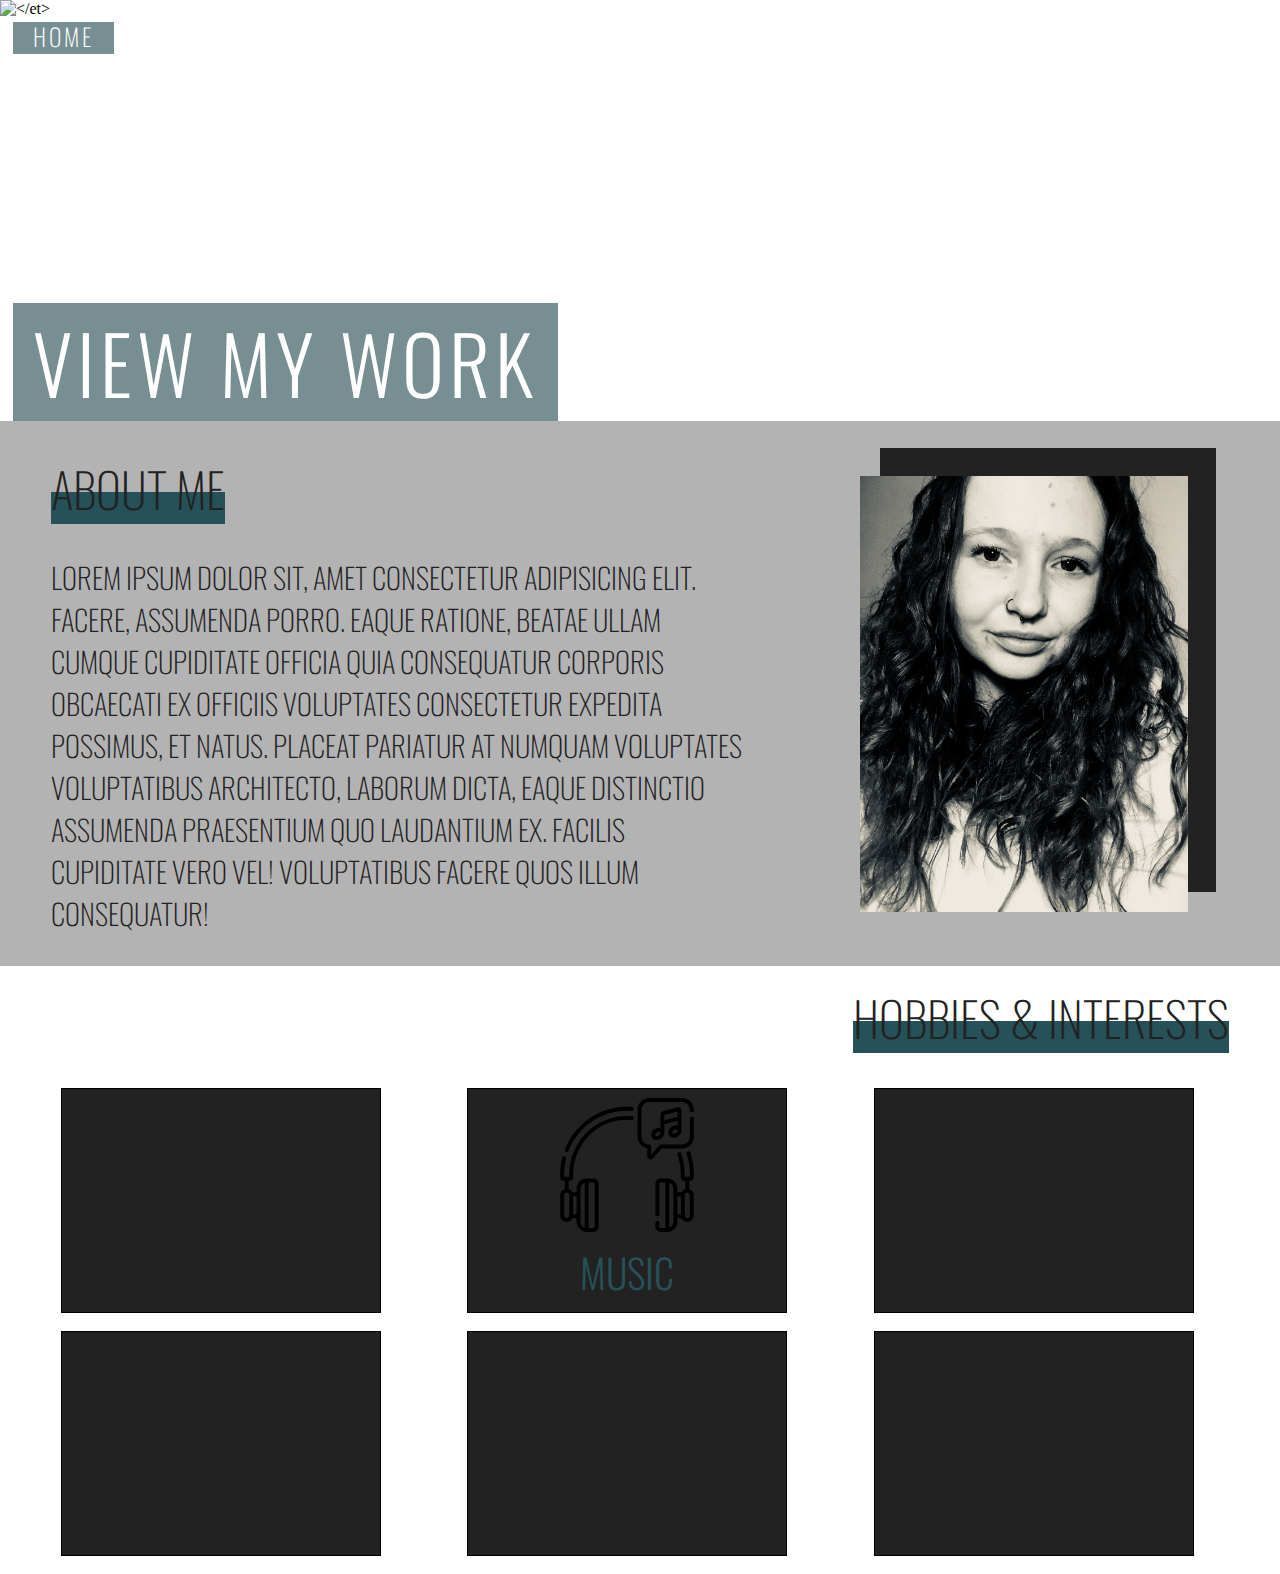
==== index.html @ 9de9ee96 "about me complete and hobby start" ====
<!DOCTYPE html>
<html lang="en">
<head>
  <meta charset="UTF-8">
  <meta name="description" content="NEEEDED!!">
  <meta http-equiv="X-UA-Compatible" content="IE=edge">
  <link rel="stylesheet" href="/css/main.css">
  <meta name="viewport" content="width=device-width, initial-scale=1.0">
  <title>Emma Thurmer - Portfolio</title>
</head>
<body>
  <header>
    <div class="header_container">
      <div class="header_logo">
        <img src="/img/et_.png" alt="</et>">
      </div>
      <div class="header_menu">
        <a href="#" class="cta_underline header_links active">Home</a>
        <a href="#" class="cta_underline header_links">Portfolio</a>
        <a href="#" class="cta_underline header_links">Blog</a>
        <a href="#" class="cta_underline header_links">Contact</a>
      </div>
      <div class="header_img"></div>
      <div class="header_info">
        <div class="header_text">
          <h3 class="white">Welcome!</h3>
          <h2 class="white">My Name is</h2>
          <h1 class="white">Emma Thurmer</h1>
        </div>
        <div class="cta_button">
          <a href="#" class="cta_underline cta_links button">View my work</a>
        </div>
      </div>
    </div>
  </header>
  <main>
    <div class="about_me">
      <div class="about_me_info">
        <h2 class="static">About me</h2>
        <p><span>Lorem</span> ipsum dolor sit, amet consectetur adipisicing elit. Facere, assumenda porro. Eaque ratione, beatae ullam cumque cupiditate officia quia consequatur corporis obcaecati ex officiis voluptates consectetur expedita possimus, et natus. Placeat pariatur at numquam voluptates voluptatibus architecto, laborum dicta, eaque distinctio assumenda praesentium quo laudantium ex. Facilis cupiditate vero vel! Voluptatibus facere quos illum consequatur!</p>
      </div>
      <div class="about_me_img">
        <img src="/img/IMG_8100.jpg" alt="NEEDED">
      </div>
    </div>
    <div class="hobbies">
      <div class="hobbies_heading">
        <h2 class="static">Hobbies & Interests</h2>
      </div>
      <div class="hobbies_list">
        <div class="hobbies_cards"></div>
        <div class="hobbies_cards">
          <img src="/img/headphones.svg" alt="Illustration icon of a headset with a speech bubble in the top right corner, the speech bobble contains a note.">
          <p class="blue">Music</p>
        </div>
        <div class="hobbies_cards"></div>
        <div class="hobbies_cards"></div>
        <div class="hobbies_cards"></div>
        <div class="hobbies_cards"></div>
      </div>
    </div>
  </main>

</body>
</html>
---- css/main.css ----
/* Style Sheets */

@import './partials/header.css';
/* @import './partials/footer.css'; */

@import './partials/index.css';

/* General Styles */
@import './styles.css';
@import './partials/layout.css';

/* Fonts */
@import url('https://fonts.googleapis.com/css2?family=Oswald:wght@200;300;400;500;600;700&display=swap');
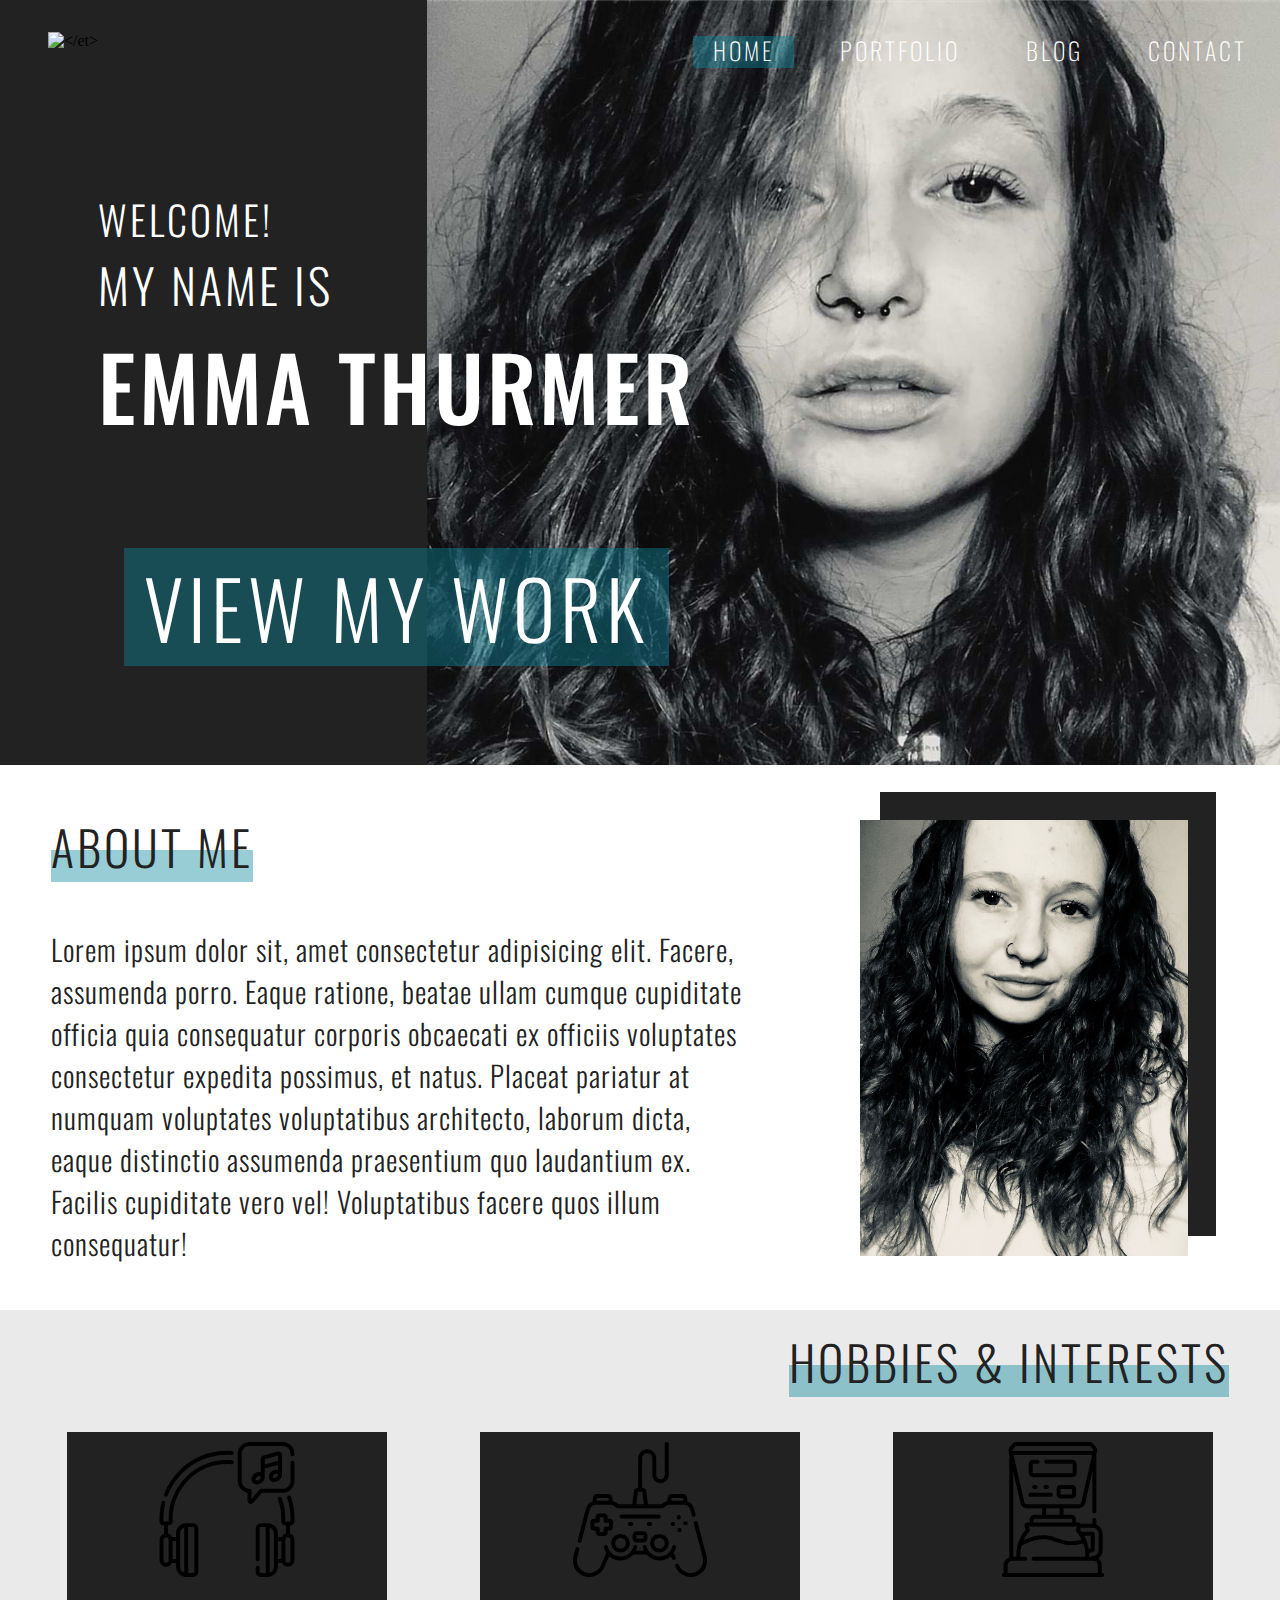
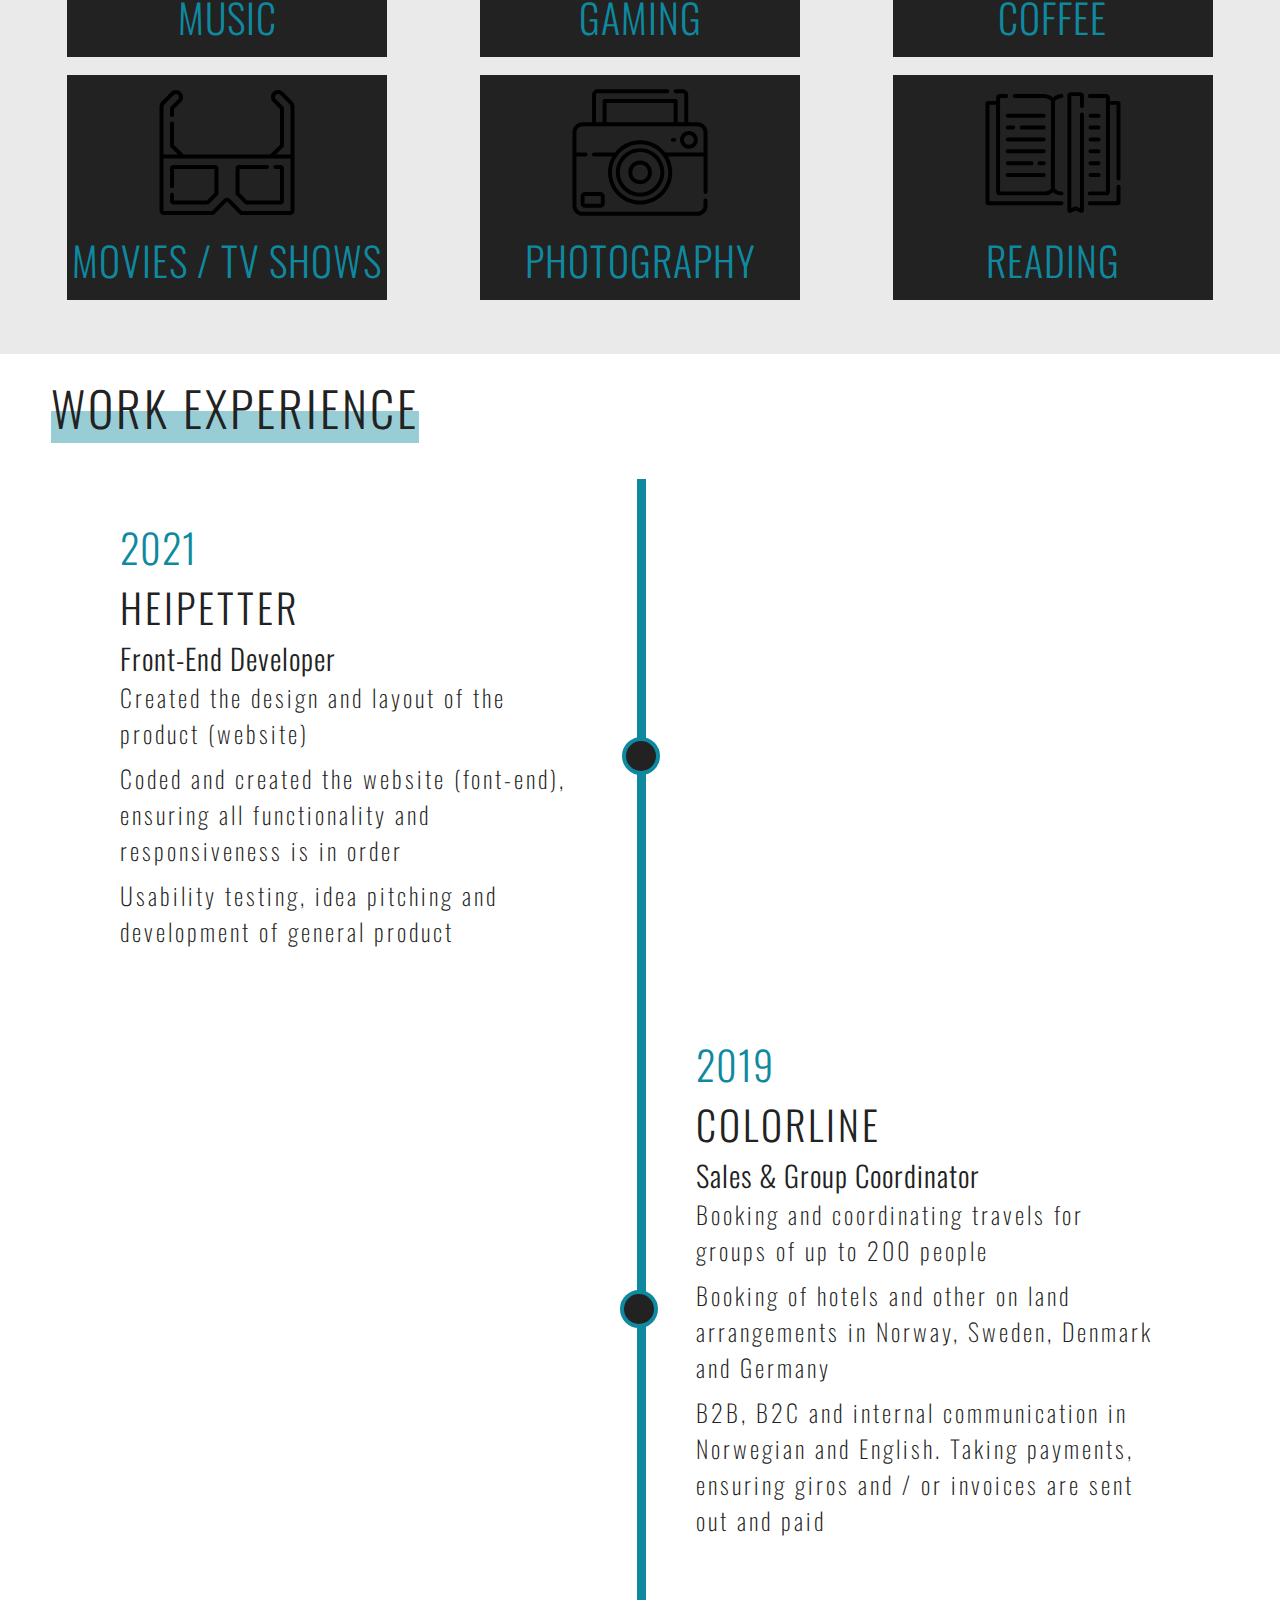
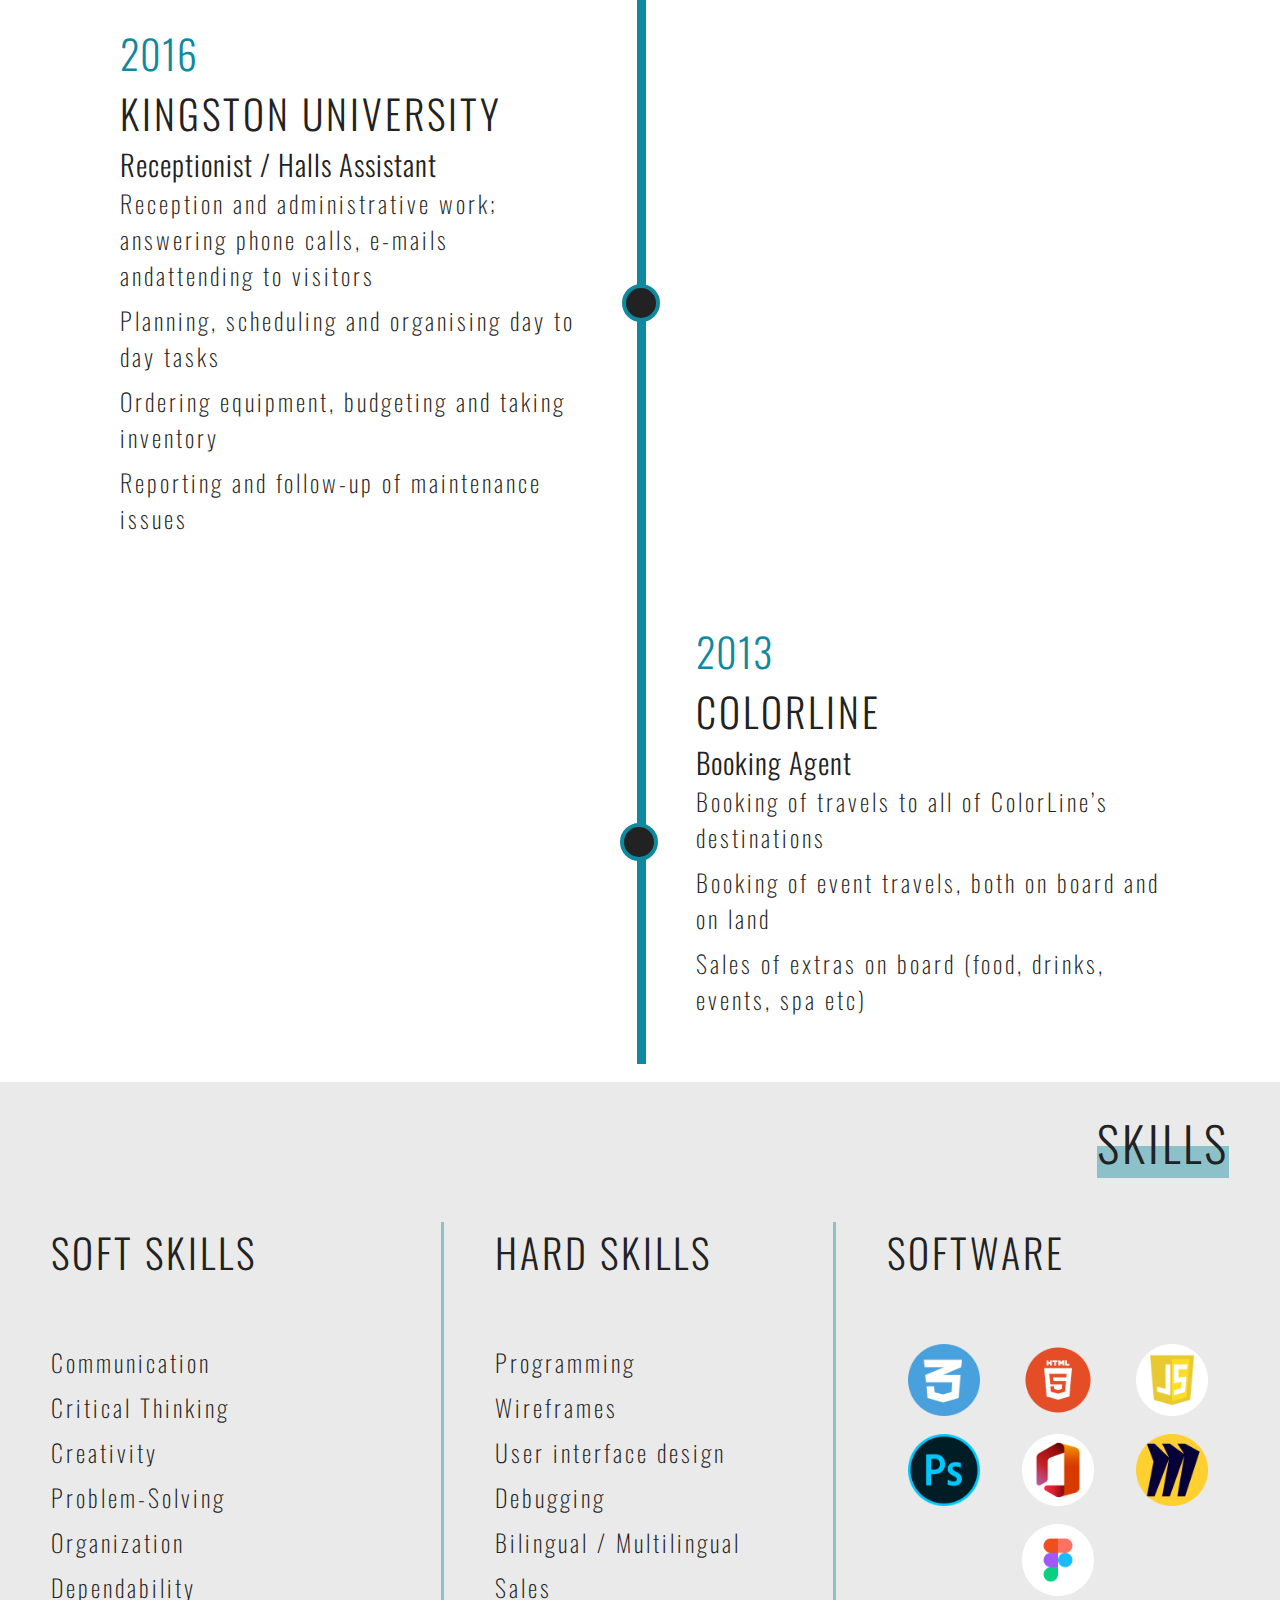
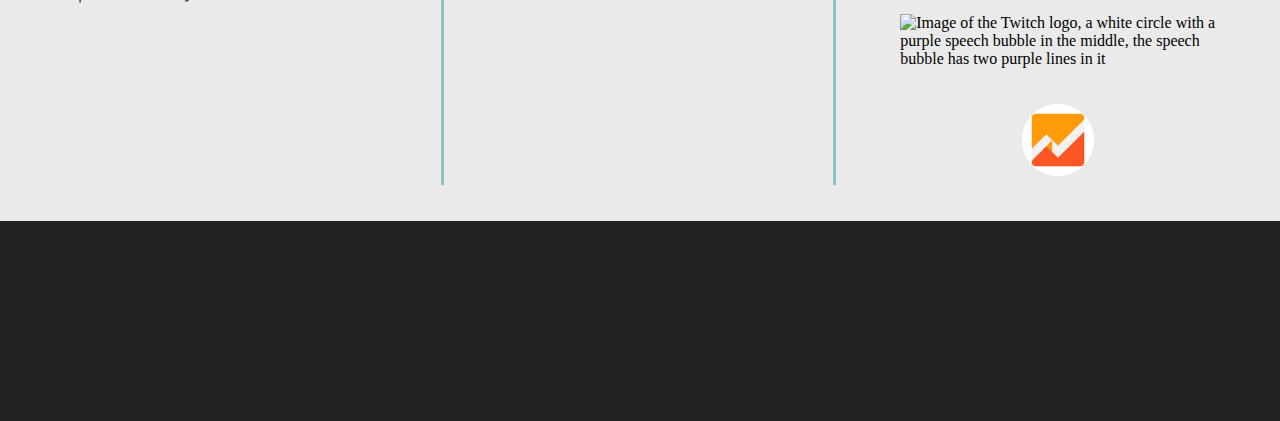
==== commit bb3aeb10: "portfolio update" ====
--- a/index.html
+++ b/index.html
@@ -4,6 +4,7 @@
   <meta charset="UTF-8">
   <meta name="description" content="NEEEDED!!">
   <meta http-equiv="X-UA-Compatible" content="IE=edge">
+  <script src="https://kit.fontawesome.com/e8d534591c.js" crossorigin="anonymous"></script>
   <link rel="stylesheet" href="/css/main.css">
   <meta name="viewport" content="width=device-width, initial-scale=1.0">
   <title>Emma Thurmer - Portfolio</title>
@@ -15,17 +16,17 @@
         <img src="/img/et_.png" alt="</et>">
       </div>
       <div class="header_menu">
-        <a href="#" class="cta_underline header_links active">Home</a>
-        <a href="#" class="cta_underline header_links">Portfolio</a>
+        <a href="/index.html" class="cta_underline header_links active">Home</a>
+        <a href="/portfolio.html" class="cta_underline header_links">Portfolio</a>
         <a href="#" class="cta_underline header_links">Blog</a>
         <a href="#" class="cta_underline header_links">Contact</a>
       </div>
       <div class="header_img"></div>
       <div class="header_info">
         <div class="header_text">
-          <h3 class="white">Welcome!</h3>
-          <h2 class="white">My Name is</h2>
-          <h1 class="white">Emma Thurmer</h1>
+          <h3>Welcome!</h3>
+          <h2 class="whiteh2">My Name is</h2>
+          <h1>Emma Thurmer</h1>
         </div>
         <div class="cta_button">
           <a href="#" class="cta_underline cta_links button">View my work</a>
@@ -48,18 +49,138 @@
         <h2 class="static">Hobbies & Interests</h2>
       </div>
       <div class="hobbies_list">
-        <div class="hobbies_cards"></div>
         <div class="hobbies_cards">
           <img src="/img/headphones.svg" alt="Illustration icon of a headset with a speech bubble in the top right corner, the speech bobble contains a note.">
           <p class="blue">Music</p>
         </div>
-        <div class="hobbies_cards"></div>
-        <div class="hobbies_cards"></div>
-        <div class="hobbies_cards"></div>
-        <div class="hobbies_cards"></div>
+        <div class="hobbies_cards">
+          <img src="/img/game-controller.svg" alt="Illustration of a game controller">
+          <p class="blue">Gaming</p>
+        </div>
+        <div class="hobbies_cards">
+          <img src="/img/coffee-maker.svg" alt="Illustration of a coffee maker">
+          <p class="blue">Coffee</p>
+        </div>
+        <div class="hobbies_cards">
+          <img src="/img/3d-glasses.svg" alt="Illutration of a pair of 3D glasses">
+          <p class="blue">Movies / TV shows</p>
+        </div>
+        <div class="hobbies_cards">
+          <img src="/img/camera.svg" alt="Illustration of a camera">
+          <p class="blue">Photography</p>
+        </div>
+        <div class="hobbies_cards">
+          <img src="/img/reading.svg" alt="Illustration of an open book">
+          <p class="blue">Reading</p>
+        </div>
+      </div>
+    </div>
+    <div class="experience">
+      <div class="experience_heading">
+        <h2 class="static">Work Experience</h2>
+      </div>
+      <div class="experience_list">
+        <div class="job left">
+          <div class="job_info">
+            <p class="blue">2021</p>
+            <h3 class="grey">HeiPetter</h3>
+            <p>Front-End Developer</p>
+            <ul>
+              <li class="grey"><i class="far fa-circle"></i> Created the design and layout of the product (website)</li>
+              <li class="grey"><i class="far fa-circle"></i> Coded and created the website (font-end), ensuring all functionality and responsiveness is in order</li>
+              <li class="grey"><i class="far fa-circle"></i> Usability testing, idea pitching and development of general product</li>
+            </ul>
+          </div>
+        </div>
+        <div class="job right">
+          <div class="job_info">
+            <p class="blue">2019</p>
+            <h3 class="grey">ColorLine</h3>
+            <p>Sales & Group Coordinator</p>
+            <ul>
+              <li class="grey"><i class="far fa-circle"></i> Booking and coordinating travels for groups of up to 200 people</li>
+              <li class="grey"><i class="far fa-circle"></i> Booking of hotels and other on land arrangements in Norway, Sweden, Denmark and Germany</li>
+              <li class="grey"><i class="far fa-circle"></i> B2B, B2C and internal communication in Norwegian and English. Taking payments, ensuring giros and / or invoices are sent out and paid</li>
+            </ul>
+          </div>
+        </div>
+        <div class="job left">
+          <div class="job_info">
+            <p class="blue">2016</p>
+            <h3 class="grey">Kingston University</h3>
+            <p>Receptionist / Halls Assistant</p>
+            <ul>
+              <li class="grey"><i class="far fa-circle"></i> Reception and administrative work; answering phone calls, e-mails andattending to visitors</li>
+              <li class="grey"><i class="far fa-circle"></i> Planning, scheduling and organising day to day tasks</li>
+              <li class="grey"><i class="far fa-circle"></i> Ordering equipment, budgeting and taking inventory</li>
+              <li class="grey"><i class="far fa-circle"></i> Reporting and follow-up of maintenance issues</li>
+            </ul>
+          </div>
+        </div>
+        <div class="job right">
+          <div class="job_info">
+            <p class="blue">2013</p>
+            <h3 class="grey">ColorLine</h3>
+            <p>Booking Agent</p>
+            <ul>
+              <li class="grey"><i class="far fa-circle"></i> Booking of travels to all of ColorLine’s destinations</li>
+              <li class="grey"><i class="far fa-circle"></i> Booking of event travels, both on board and on land</li>
+              <li class="grey"><i class="far fa-circle"></i> Sales of extras on board (food, drinks, events, spa etc)</li>
+            </ul>
+          </div>
+        </div>
+      </div>
+    </div>
+    <div class="skills">
+      <div class="skills_heading">
+        <h2 class="static">Skills</h2>
+      </div>
+      <div class="skills_lists">
+        <div class="soft_skills">
+          <h3 class="grey">Soft Skills</h3>
+          <div class="soft_skills_list">
+            <ul>
+              <li class="grey"><i class="far fa-circle"></i> Communication</li>
+              <li class="grey"><i class="far fa-circle"></i> Critical Thinking</li>
+              <li class="grey"><i class="far fa-circle"></i> Creativity</li>
+              <li class="grey"><i class="far fa-circle"></i> Problem-Solving</li>
+              <li class="grey"><i class="far fa-circle"></i> Organization</li>
+              <li class="grey"><i class="far fa-circle"></i> Dependability</li>
+            </ul>
+          </div>
+        </div>
+        <div class="hard_skills">
+          <h3 class="grey">Hard Skills</h3>
+          <div class="hard_skills_list">
+            <ul>
+              <li class="grey"><i class="far fa-circle"></i> Programming</li>
+              <li class="grey"><i class="far fa-circle"></i> Wireframes</li>
+              <li class="grey"><i class="far fa-circle"></i> User interface design</li>
+              <li class="grey"><i class="far fa-circle"></i> Debugging</li>
+              <li class="grey"><i class="far fa-circle"></i> Bilingual / Multilingual</li>
+              <li class="grey"><i class="far fa-circle"></i> Sales</li>
+            </ul>
+          </div>
+        </div>
+        <div class="software">
+          <h3 class="grey">Software</h3>
+          <div class="software_img">
+            <img src="/img/CSS3.png" alt="Image of the CSS3 logo, a blue circle with the number 3 witten in white in the middle">
+            <img src="/img/html.png" alt="Image of HTML logo, an orange circle with HTML witten in white over a 5 contained in a white crest">
+            <img src="/img/javascript.png" alt="Image of JavaScript logo, a white circle with a yellow crest containing the letters JS in white">
+            <img src="/img/photoshop.png" alt="Image of the Photoshop logo, a light darker blue with the letters Ps written inside in light blue, the circle has a light blue border">
+            <img src="/img/microsoft_office.png" alt="Image of the Microsoft Office logo, a white circle with an orange square in the middle">
+            <img src="/img/miro.png" alt="Image of the Miro logo, a yellow circle with three blue arrows pointing to the right">
+            <img src="/img/figma.png" alt="Image of the Figma logo, a white circle with a red oval on top of a purple cirlce on the left side, with a blue circle next to it. Below the purple circle is a green circle">
+            <img src="/img/twitch.png" alt="Image of the Twitch logo, a white circle with a purple speech bubble in the middle, the speech bubble has two purple lines in it">
+            <img src="/img/google_analytics.png" alt="Image of the Google Analytics logo, a white circle with an orange square in the middle, the squre is split in two by a graph line going upwards">
+          </div>
+        </div>
       </div>
     </div>
   </main>
+  <footer>
 
+  </footer>
 </body>
 </html>--- a/css/main.css
+++ b/css/main.css
@@ -1,7 +1,7 @@
 /* Style Sheets */
 
 @import './partials/header.css';
-/* @import './partials/footer.css'; */
+@import './partials/footer.css';
 
 @import './partials/index.css';
 
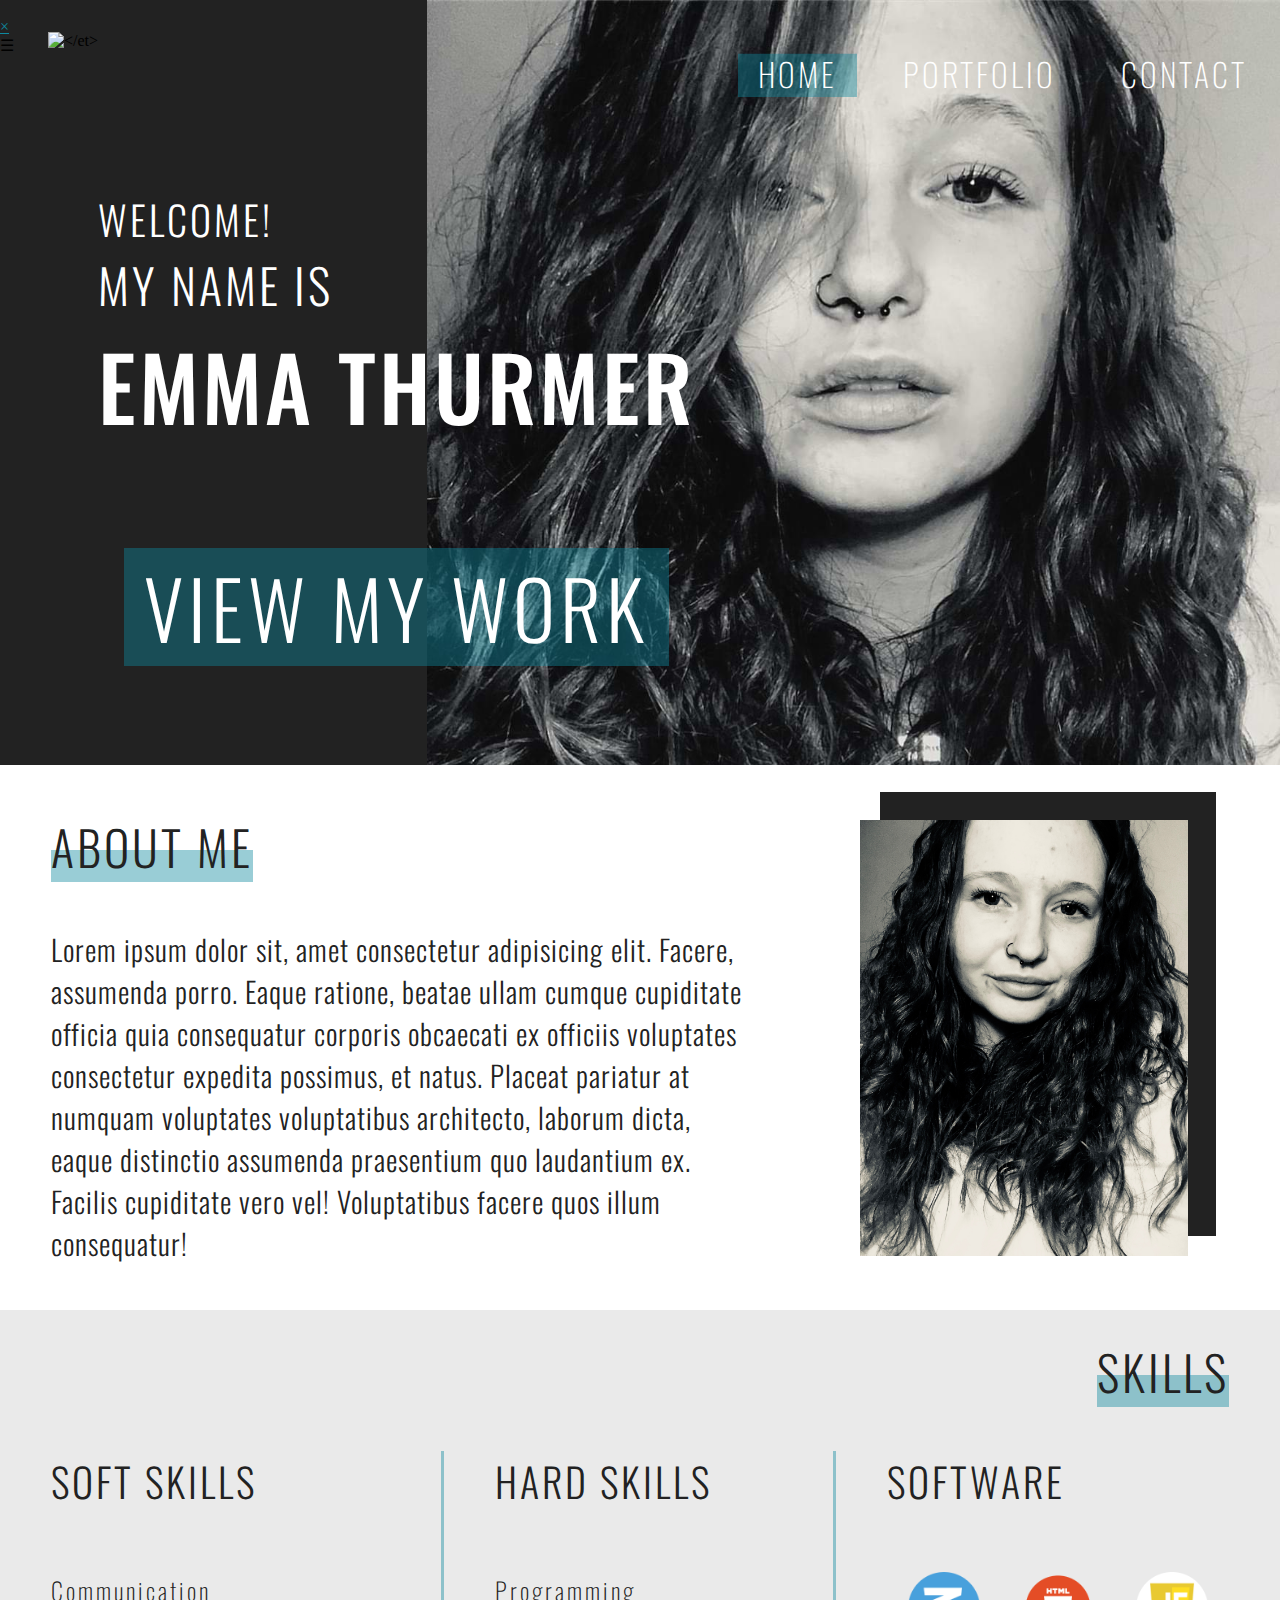
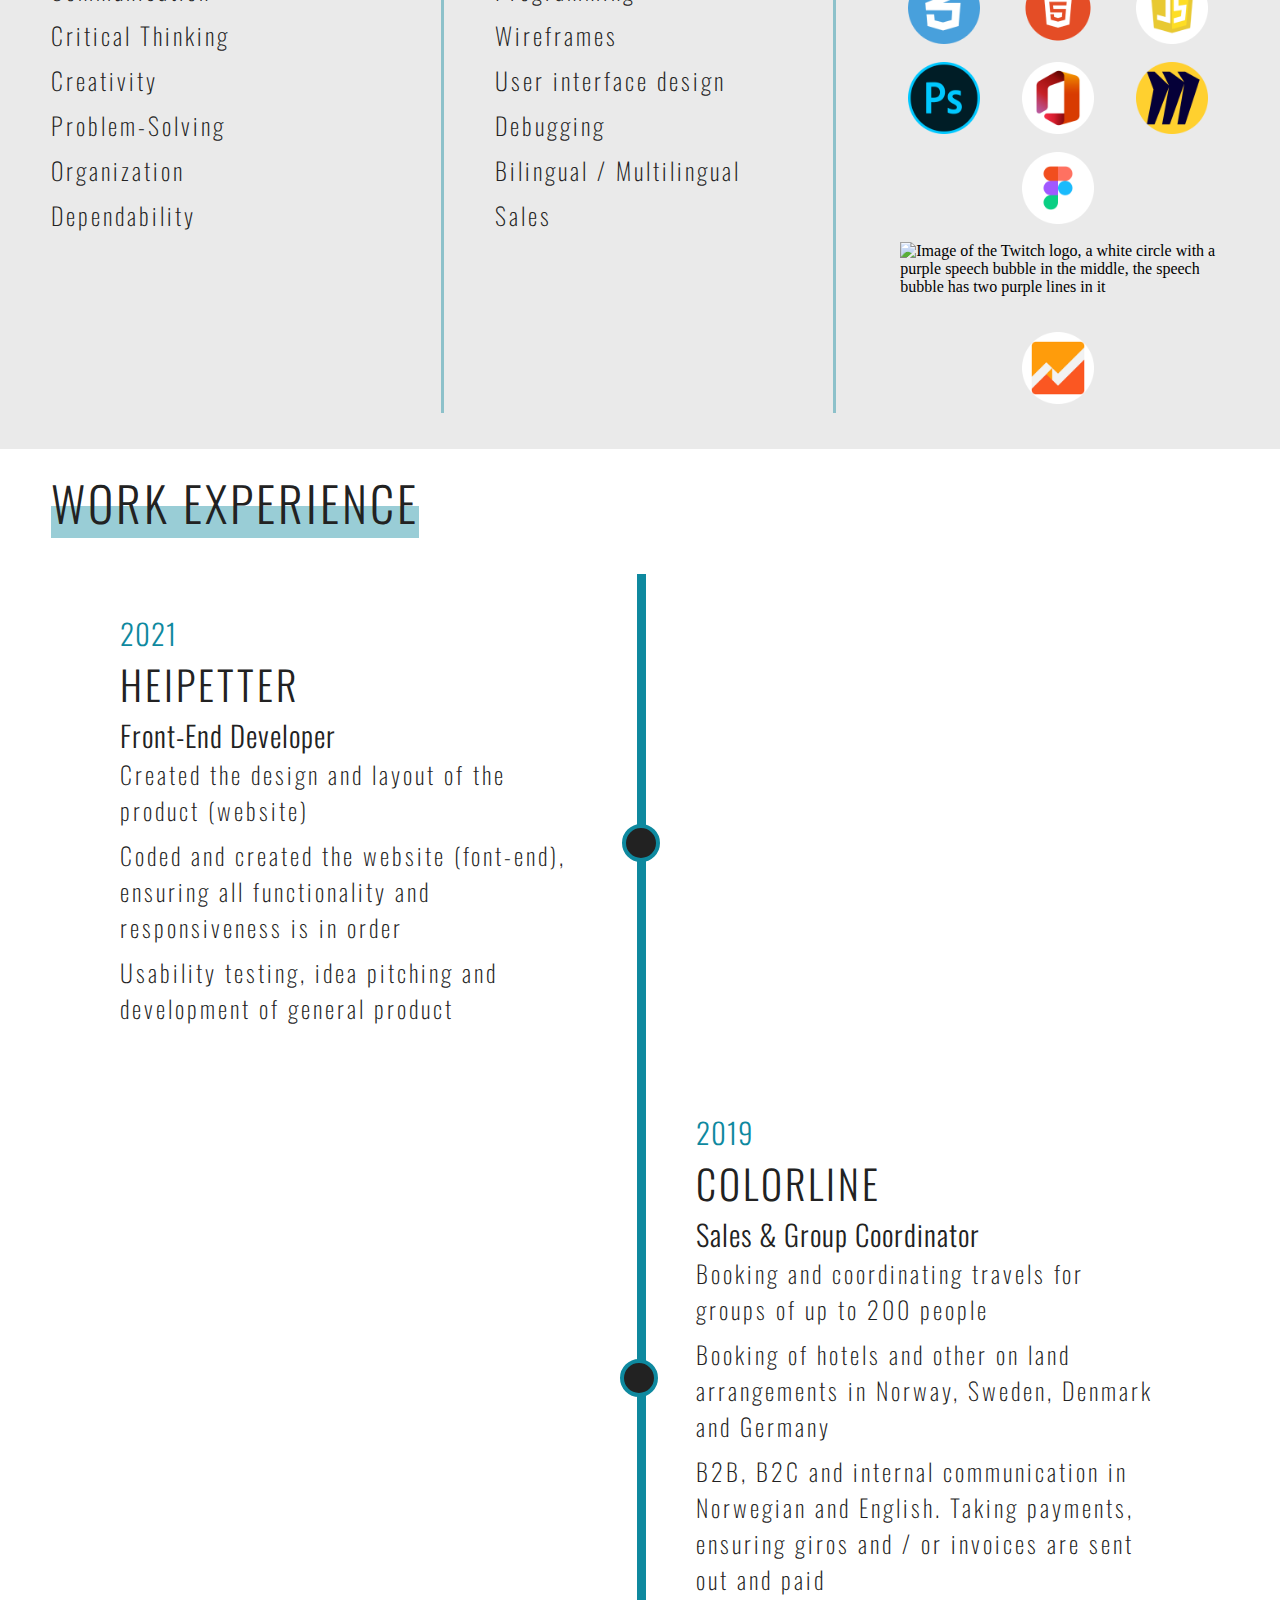
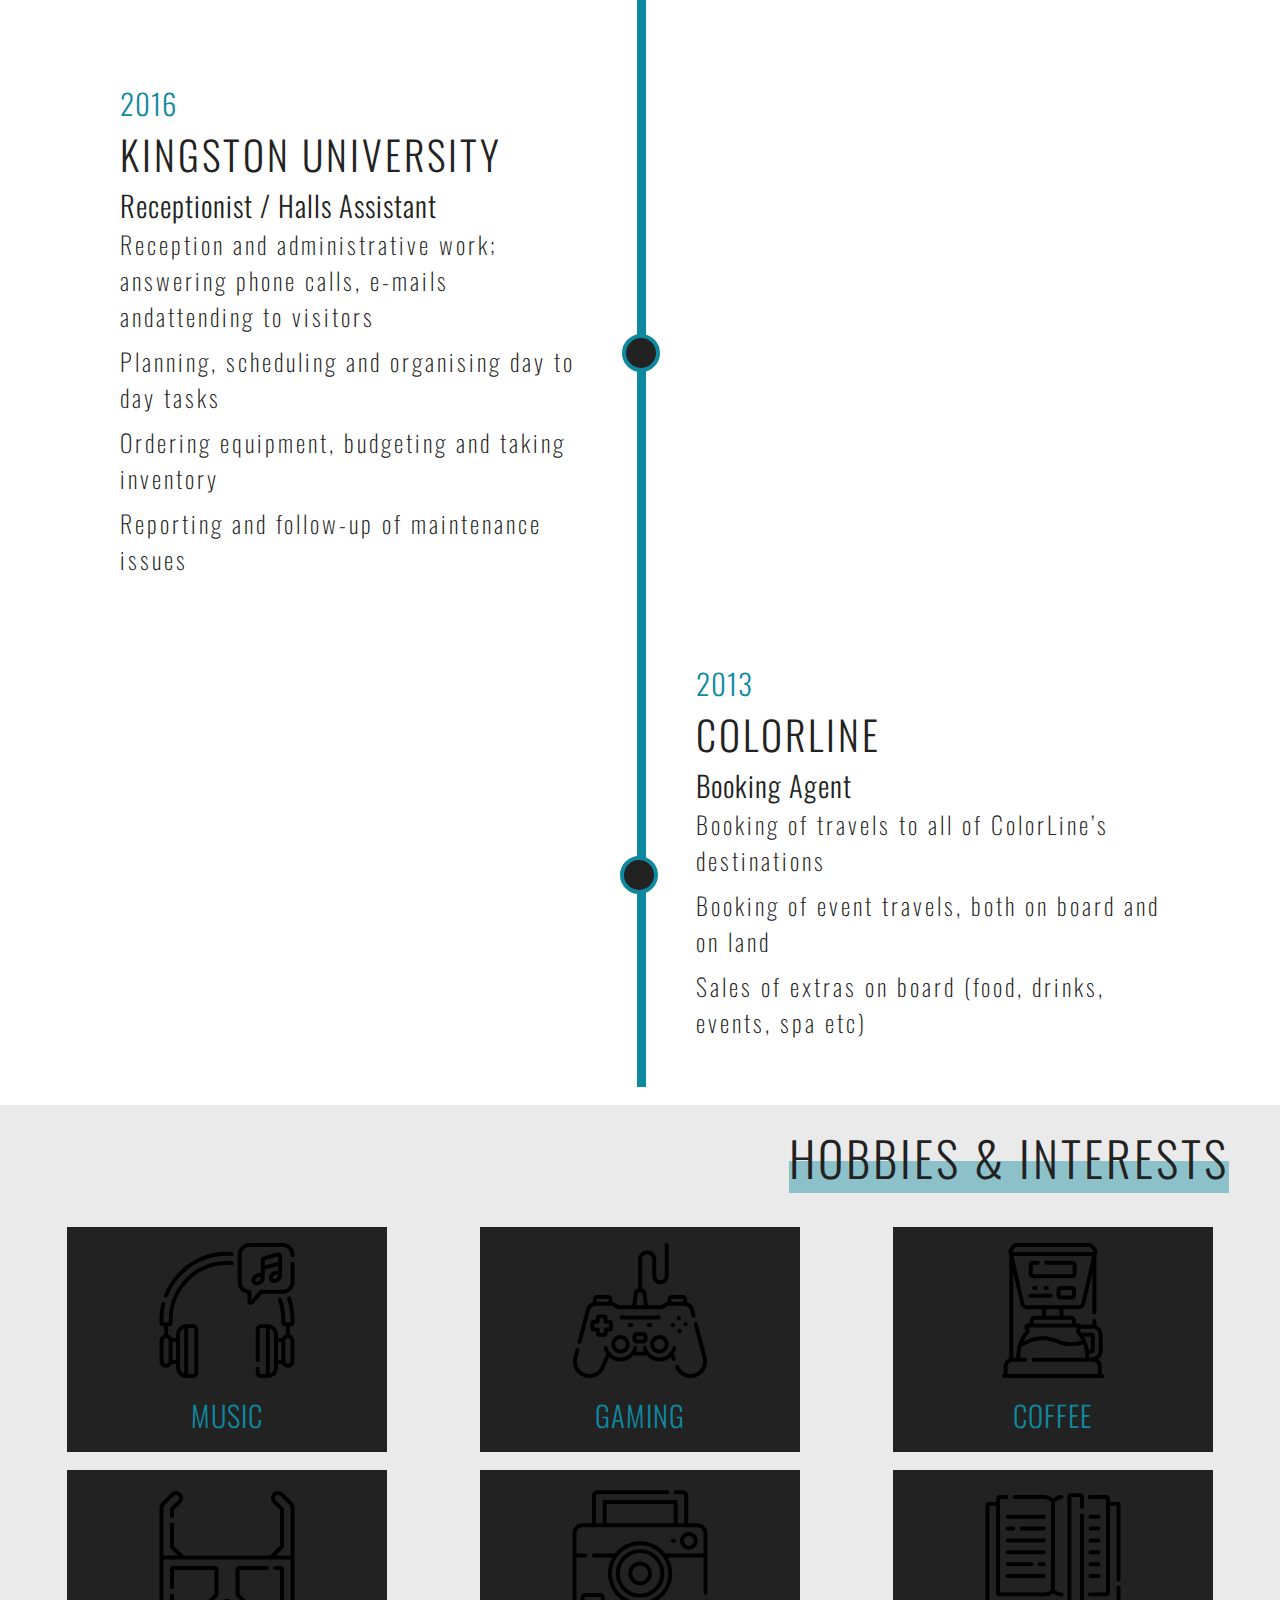
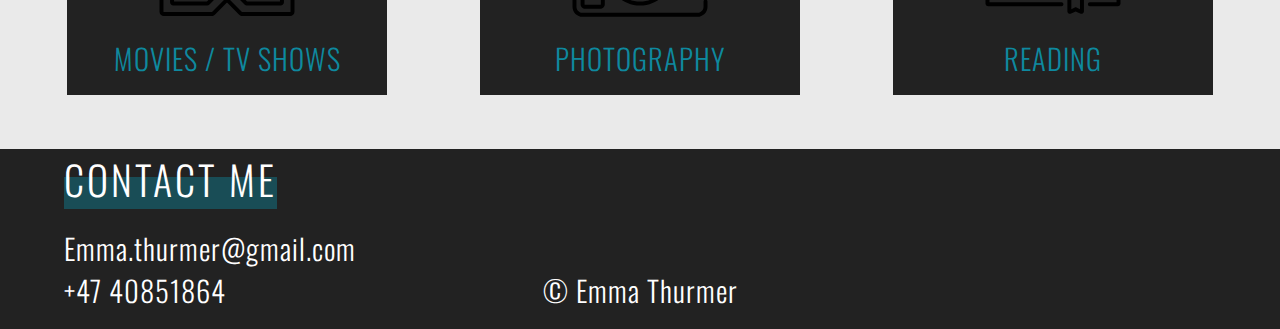
==== commit 7c9c5dbc: "footer update + responsive" ====
--- a/index.html
+++ b/index.html
@@ -12,14 +12,19 @@
 <body>
   <header>
     <div class="header_container">
-      <div class="header_logo">
-        <img src="/img/et_.png" alt="</et>">
-      </div>
-      <div class="header_menu">
-        <a href="/index.html" class="cta_underline header_links active">Home</a>
-        <a href="/portfolio.html" class="cta_underline header_links">Portfolio</a>
-        <a href="#" class="cta_underline header_links">Blog</a>
-        <a href="#" class="cta_underline header_links">Contact</a>
+      <div class="header_overlay" id="overlay">
+        <div class="header_logo">
+          <img src="/img/et_.png" alt="</et>">
+        </div>
+        <div class="header_menu">
+          <a href="/index.html" class="cta_underline header_links active">Home</a>
+          <a href="/portfolio.html" class="cta_underline header_links">Portfolio</a>
+          <a href="/contact.html" class="cta_underline header_links">Contact</a>
+        </div>
+        <a href="javascript:void(0)" class="close_btn blue" onclick="closeNav()">&times;</a>
+        <div class="nav_bars">
+          <span class="bars_click" onclick="openNav()">&#9776;</span>
+        </div>
       </div>
       <div class="header_img"></div>
       <div class="header_info">
@@ -42,93 +47,6 @@
       </div>
       <div class="about_me_img">
         <img src="/img/IMG_8100.jpg" alt="NEEDED">
-      </div>
-    </div>
-    <div class="hobbies">
-      <div class="hobbies_heading">
-        <h2 class="static">Hobbies & Interests</h2>
-      </div>
-      <div class="hobbies_list">
-        <div class="hobbies_cards">
-          <img src="/img/headphones.svg" alt="Illustration icon of a headset with a speech bubble in the top right corner, the speech bobble contains a note.">
-          <p class="blue">Music</p>
-        </div>
-        <div class="hobbies_cards">
-          <img src="/img/game-controller.svg" alt="Illustration of a game controller">
-          <p class="blue">Gaming</p>
-        </div>
-        <div class="hobbies_cards">
-          <img src="/img/coffee-maker.svg" alt="Illustration of a coffee maker">
-          <p class="blue">Coffee</p>
-        </div>
-        <div class="hobbies_cards">
-          <img src="/img/3d-glasses.svg" alt="Illutration of a pair of 3D glasses">
-          <p class="blue">Movies / TV shows</p>
-        </div>
-        <div class="hobbies_cards">
-          <img src="/img/camera.svg" alt="Illustration of a camera">
-          <p class="blue">Photography</p>
-        </div>
-        <div class="hobbies_cards">
-          <img src="/img/reading.svg" alt="Illustration of an open book">
-          <p class="blue">Reading</p>
-        </div>
-      </div>
-    </div>
-    <div class="experience">
-      <div class="experience_heading">
-        <h2 class="static">Work Experience</h2>
-      </div>
-      <div class="experience_list">
-        <div class="job left">
-          <div class="job_info">
-            <p class="blue">2021</p>
-            <h3 class="grey">HeiPetter</h3>
-            <p>Front-End Developer</p>
-            <ul>
-              <li class="grey"><i class="far fa-circle"></i> Created the design and layout of the product (website)</li>
-              <li class="grey"><i class="far fa-circle"></i> Coded and created the website (font-end), ensuring all functionality and responsiveness is in order</li>
-              <li class="grey"><i class="far fa-circle"></i> Usability testing, idea pitching and development of general product</li>
-            </ul>
-          </div>
-        </div>
-        <div class="job right">
-          <div class="job_info">
-            <p class="blue">2019</p>
-            <h3 class="grey">ColorLine</h3>
-            <p>Sales & Group Coordinator</p>
-            <ul>
-              <li class="grey"><i class="far fa-circle"></i> Booking and coordinating travels for groups of up to 200 people</li>
-              <li class="grey"><i class="far fa-circle"></i> Booking of hotels and other on land arrangements in Norway, Sweden, Denmark and Germany</li>
-              <li class="grey"><i class="far fa-circle"></i> B2B, B2C and internal communication in Norwegian and English. Taking payments, ensuring giros and / or invoices are sent out and paid</li>
-            </ul>
-          </div>
-        </div>
-        <div class="job left">
-          <div class="job_info">
-            <p class="blue">2016</p>
-            <h3 class="grey">Kingston University</h3>
-            <p>Receptionist / Halls Assistant</p>
-            <ul>
-              <li class="grey"><i class="far fa-circle"></i> Reception and administrative work; answering phone calls, e-mails andattending to visitors</li>
-              <li class="grey"><i class="far fa-circle"></i> Planning, scheduling and organising day to day tasks</li>
-              <li class="grey"><i class="far fa-circle"></i> Ordering equipment, budgeting and taking inventory</li>
-              <li class="grey"><i class="far fa-circle"></i> Reporting and follow-up of maintenance issues</li>
-            </ul>
-          </div>
-        </div>
-        <div class="job right">
-          <div class="job_info">
-            <p class="blue">2013</p>
-            <h3 class="grey">ColorLine</h3>
-            <p>Booking Agent</p>
-            <ul>
-              <li class="grey"><i class="far fa-circle"></i> Booking of travels to all of ColorLine’s destinations</li>
-              <li class="grey"><i class="far fa-circle"></i> Booking of event travels, both on board and on land</li>
-              <li class="grey"><i class="far fa-circle"></i> Sales of extras on board (food, drinks, events, spa etc)</li>
-            </ul>
-          </div>
-        </div>
       </div>
     </div>
     <div class="skills">
@@ -178,9 +96,111 @@
         </div>
       </div>
     </div>
+    <div class="experience">
+      <div class="experience_heading">
+        <h2 class="static">Work Experience</h2>
+      </div>
+      <div class="experience_list">
+        <div class="job left">
+          <div class="job_info">
+            <p class="blue date">2021</p>
+            <h3 class="grey">HeiPetter</h3>
+            <p>Front-End Developer</p>
+            <ul>
+              <li class="grey"><i class="far fa-circle"></i> Created the design and layout of the product (website)</li>
+              <li class="grey"><i class="far fa-circle"></i> Coded and created the website (font-end), ensuring all functionality and responsiveness is in order</li>
+              <li class="grey"><i class="far fa-circle"></i> Usability testing, idea pitching and development of general product</li>
+            </ul>
+          </div>
+        </div>
+        <div class="job right">
+          <div class="job_info">
+            <p class="blue date">2019</p>
+            <h3 class="grey">ColorLine</h3>
+            <p>Sales & Group Coordinator</p>
+            <ul>
+              <li class="grey"><i class="far fa-circle"></i> Booking and coordinating travels for groups of up to 200 people</li>
+              <li class="grey"><i class="far fa-circle"></i> Booking of hotels and other on land arrangements in Norway, Sweden, Denmark and Germany</li>
+              <li class="grey"><i class="far fa-circle"></i> B2B, B2C and internal communication in Norwegian and English. Taking payments, ensuring giros and / or invoices are sent out and paid</li>
+            </ul>
+          </div>
+        </div>
+        <div class="job left">
+          <div class="job_info">
+            <p class="blue date">2016</p>
+            <h3 class="grey">Kingston University</h3>
+            <p>Receptionist / Halls Assistant</p>
+            <ul>
+              <li class="grey"><i class="far fa-circle"></i> Reception and administrative work; answering phone calls, e-mails andattending to visitors</li>
+              <li class="grey"><i class="far fa-circle"></i> Planning, scheduling and organising day to day tasks</li>
+              <li class="grey"><i class="far fa-circle"></i> Ordering equipment, budgeting and taking inventory</li>
+              <li class="grey"><i class="far fa-circle"></i> Reporting and follow-up of maintenance issues</li>
+            </ul>
+          </div>
+        </div>
+        <div class="job right">
+          <div class="job_info">
+            <p class="blue date">2013</p>
+            <h3 class="grey">ColorLine</h3>
+            <p>Booking Agent</p>
+            <ul>
+              <li class="grey"><i class="far fa-circle"></i> Booking of travels to all of ColorLine’s destinations</li>
+              <li class="grey"><i class="far fa-circle"></i> Booking of event travels, both on board and on land</li>
+              <li class="grey"><i class="far fa-circle"></i> Sales of extras on board (food, drinks, events, spa etc)</li>
+            </ul>
+          </div>
+        </div>
+      </div>
+    </div>
+    <div class="hobbies">
+      <div class="hobbies_heading">
+        <h2 class="static">Hobbies & Interests</h2>
+      </div>
+      <div class="hobbies_list">
+        <div class="hobbies_cards">
+          <img src="/img/headphones.svg" alt="Illustration icon of a headset with a speech bubble in the top right corner, the speech bobble contains a note.">
+          <p class="blue">Music</p>
+        </div>
+        <div class="hobbies_cards">
+          <img src="/img/game-controller.svg" alt="Illustration of a game controller">
+          <p class="blue">Gaming</p>
+        </div>
+        <div class="hobbies_cards">
+          <img src="/img/coffee-maker.svg" alt="Illustration of a coffee maker">
+          <p class="blue">Coffee</p>
+        </div>
+        <div class="hobbies_cards">
+          <img src="/img/3d-glasses.svg" alt="Illutration of a pair of 3D glasses">
+          <p class="blue">Movies / TV shows</p>
+        </div>
+        <div class="hobbies_cards">
+          <img src="/img/camera.svg" alt="Illustration of a camera">
+          <p class="blue">Photography</p>
+        </div>
+        <div class="hobbies_cards">
+          <img src="/img/reading.svg" alt="Illustration of an open book">
+          <p class="blue">Reading</p>
+        </div>
+      </div>
+    </div>
   </main>
   <footer>
-
+    <div class="footer_wrapper">
+      <div class="footer_contact">
+        <h3 class="white static">Contact Me</h3>
+        <p class="white">Emma.thurmer@gmail.com</p>
+        <p class="white">+47 40851864</p>
+      </div>
+      <div class="copyright">
+        <p class="white">&copy Emma Thurmer</p>
+      </div>
+      <div class="footer_socials">
+        <p class="social_icons"><i class="fab fa-instagram"></i></p>
+        <p class="social_icons"><i class="fab fa-twitter"></i></p>
+        <p class="social_icons"><i class="fab fa-linkedin-in"></i></p>
+      </div>
+    </div>
   </footer>
+<script src="./js/header.js"></script>
 </body>
 </html>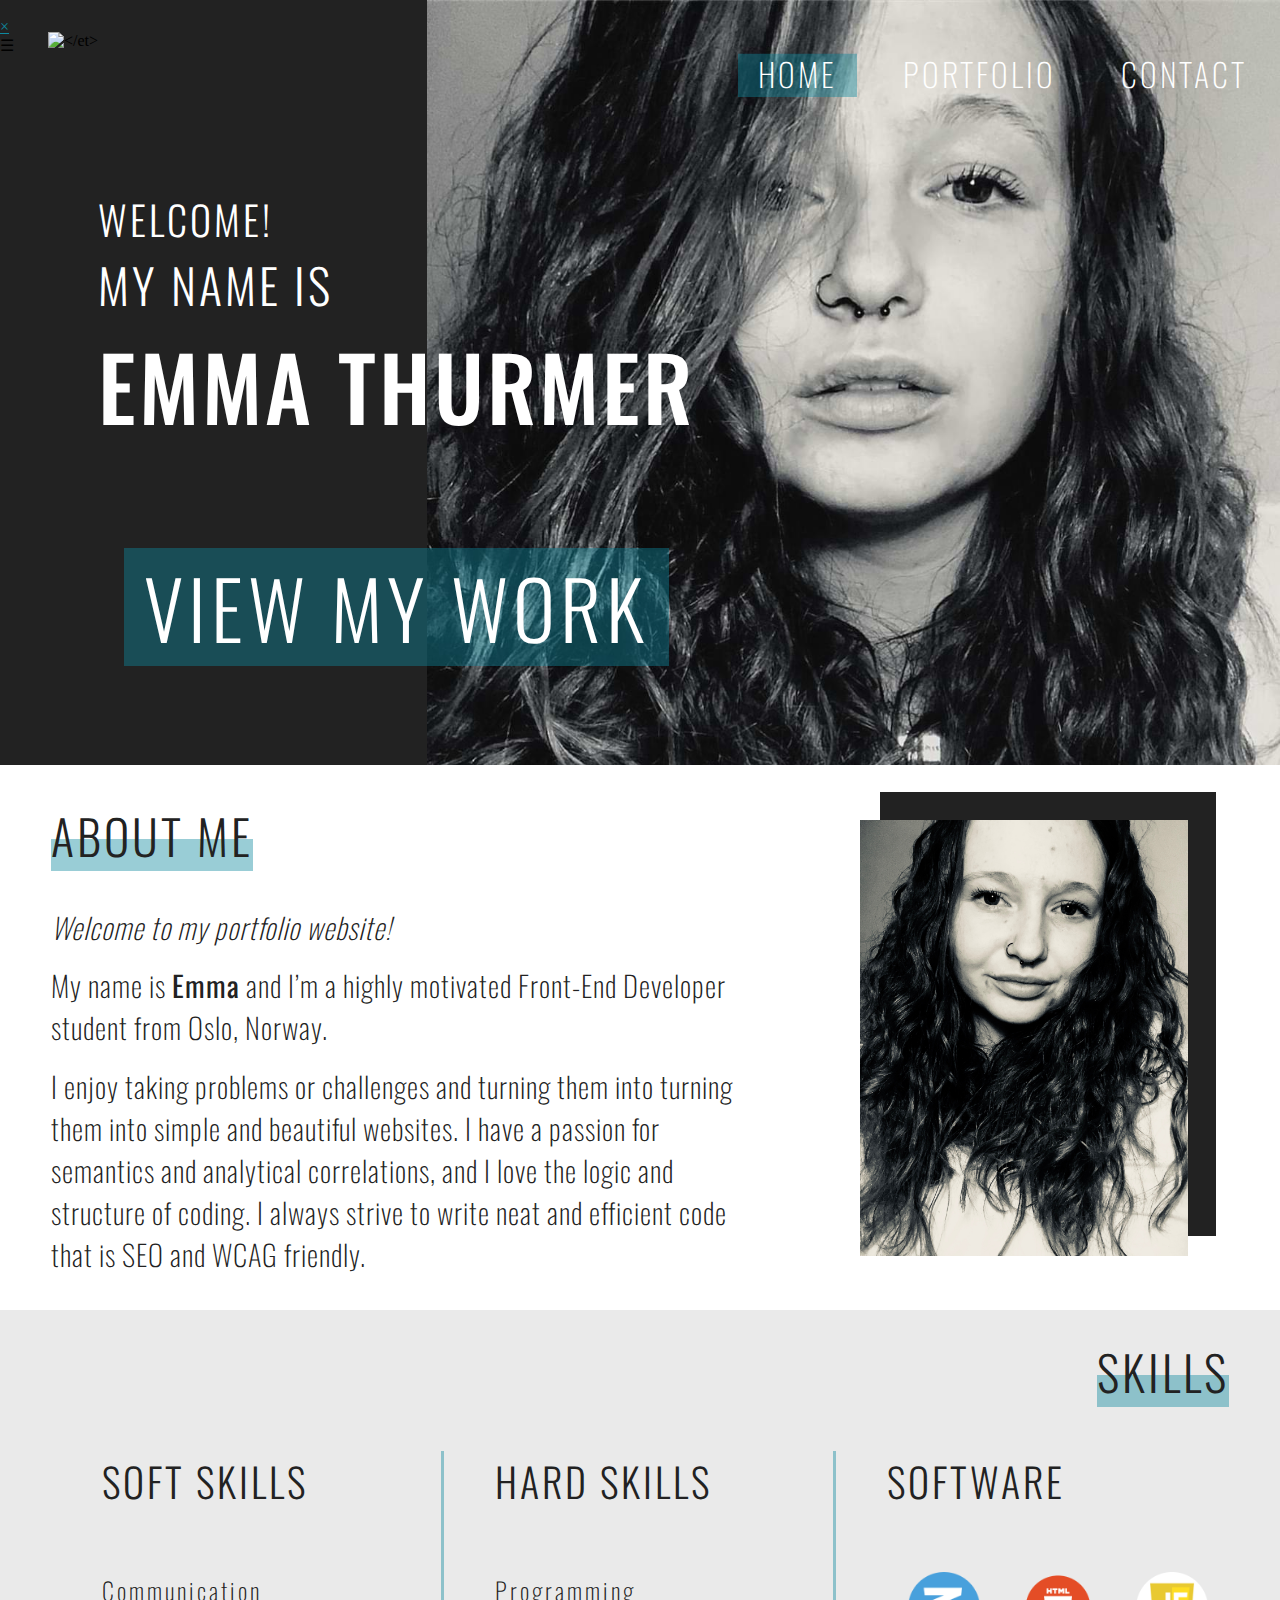
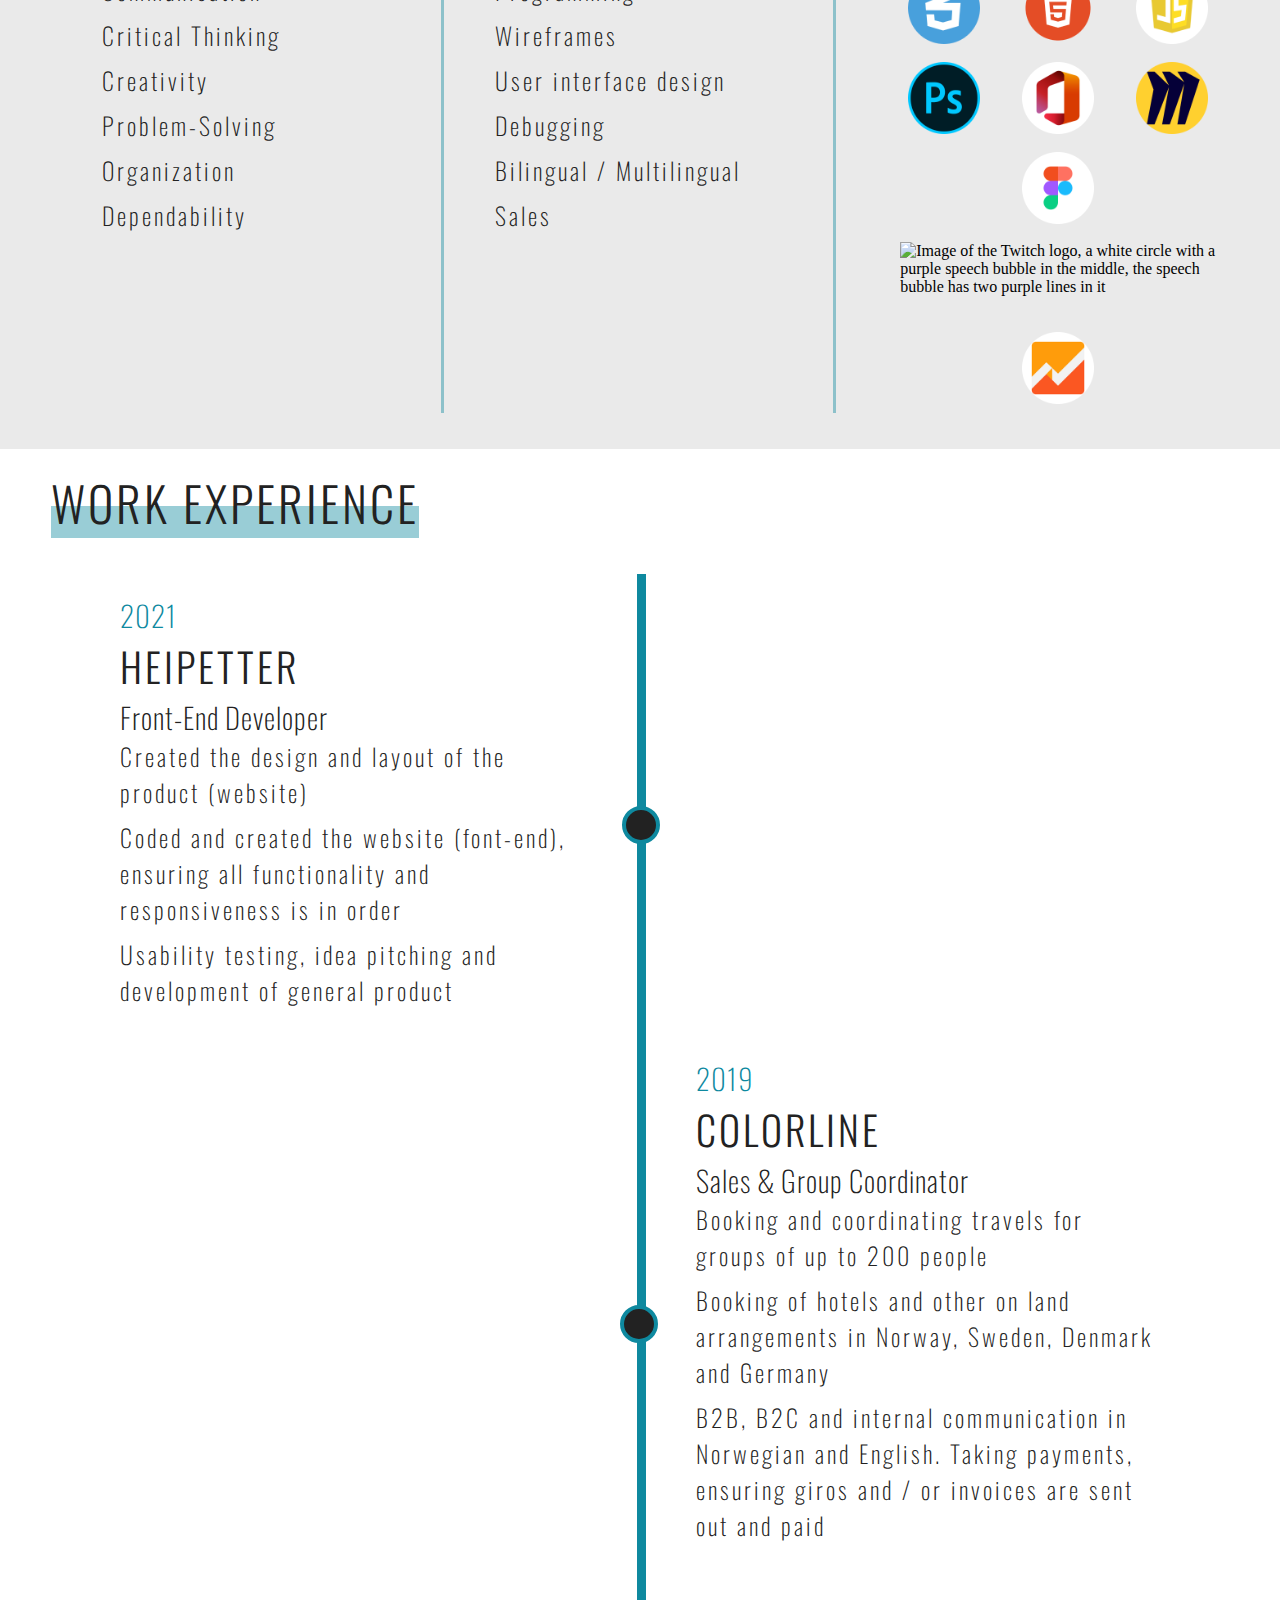
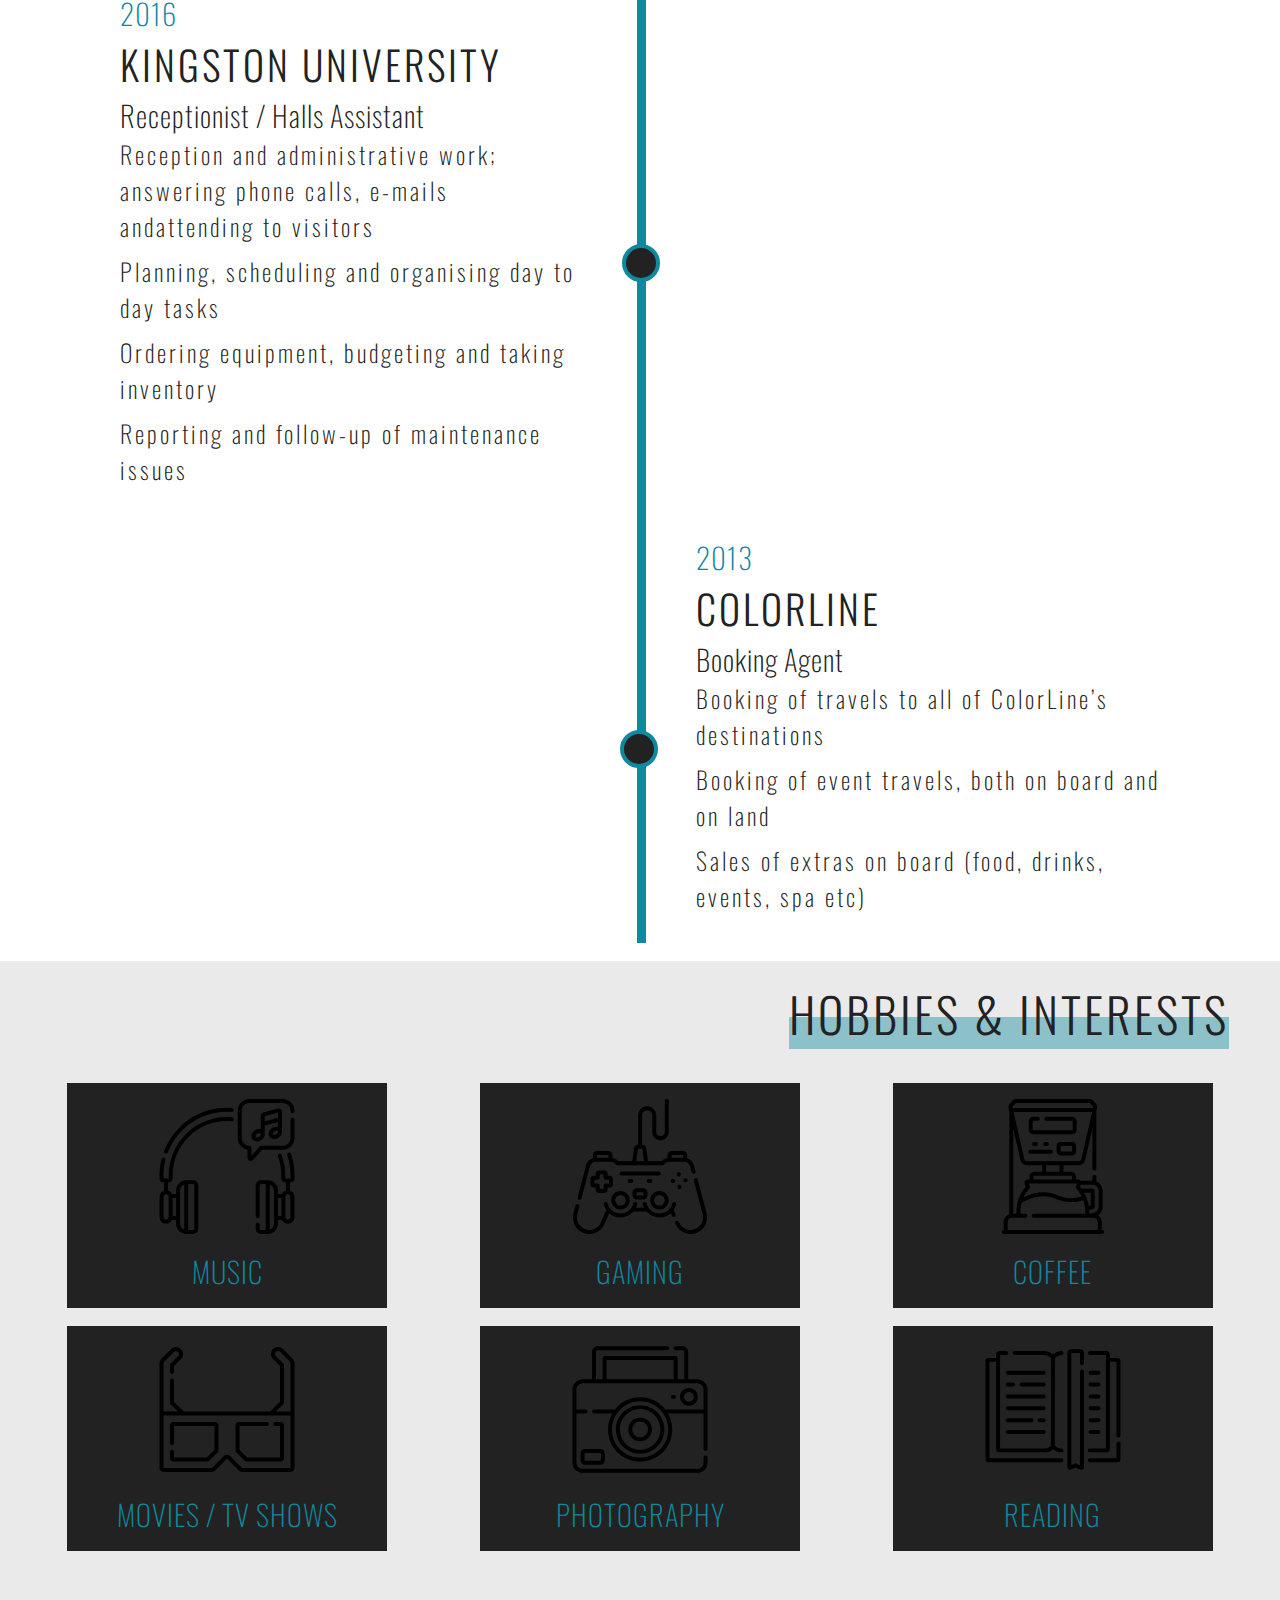
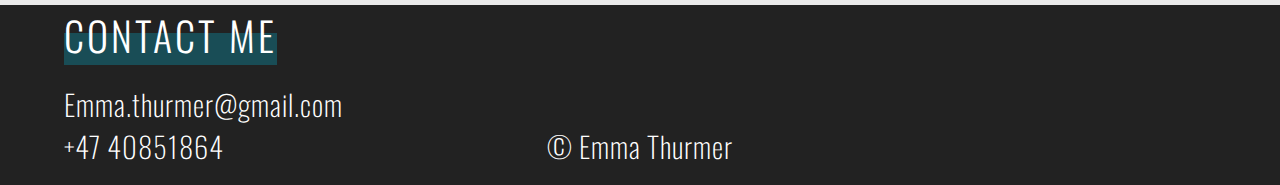
==== commit 7e2bad66: "portfolio descriptions complete" ====
--- a/index.html
+++ b/index.html
@@ -13,7 +13,7 @@
   <header>
     <div class="header_container">
       <div class="header_overlay" id="overlay">
-        <div class="header_logo">
+        <div onclick="location.href='/index.html'" class="header_logo">
           <img src="/img/et_.png" alt="</et>">
         </div>
         <div class="header_menu">
@@ -34,7 +34,7 @@
           <h1>Emma Thurmer</h1>
         </div>
         <div class="cta_button">
-          <a href="#" class="cta_underline cta_links button">View my work</a>
+          <a href="/portfolio.html" class="cta_underline cta_links button">View my work</a>
         </div>
       </div>
     </div>
@@ -43,7 +43,9 @@
     <div class="about_me">
       <div class="about_me_info">
         <h2 class="static">About me</h2>
-        <p><span>Lorem</span> ipsum dolor sit, amet consectetur adipisicing elit. Facere, assumenda porro. Eaque ratione, beatae ullam cumque cupiditate officia quia consequatur corporis obcaecati ex officiis voluptates consectetur expedita possimus, et natus. Placeat pariatur at numquam voluptates voluptatibus architecto, laborum dicta, eaque distinctio assumenda praesentium quo laudantium ex. Facilis cupiditate vero vel! Voluptatibus facere quos illum consequatur!</p>
+        <p><span class="italic">Welcome to my portfolio website!</span></p>
+        <p>My name is <span>Emma</span> and I’m a highly motivated Front-End Developer student from Oslo, Norway.</p>
+        <p>I enjoy taking problems or challenges and turning them into turning them into simple and beautiful websites. I have a passion for semantics and analytical correlations, and I love the logic and structure of coding. I always strive to write neat and efficient code that is SEO and WCAG friendly. </p>
       </div>
       <div class="about_me_img">
         <img src="/img/IMG_8100.jpg" alt="NEEDED">
